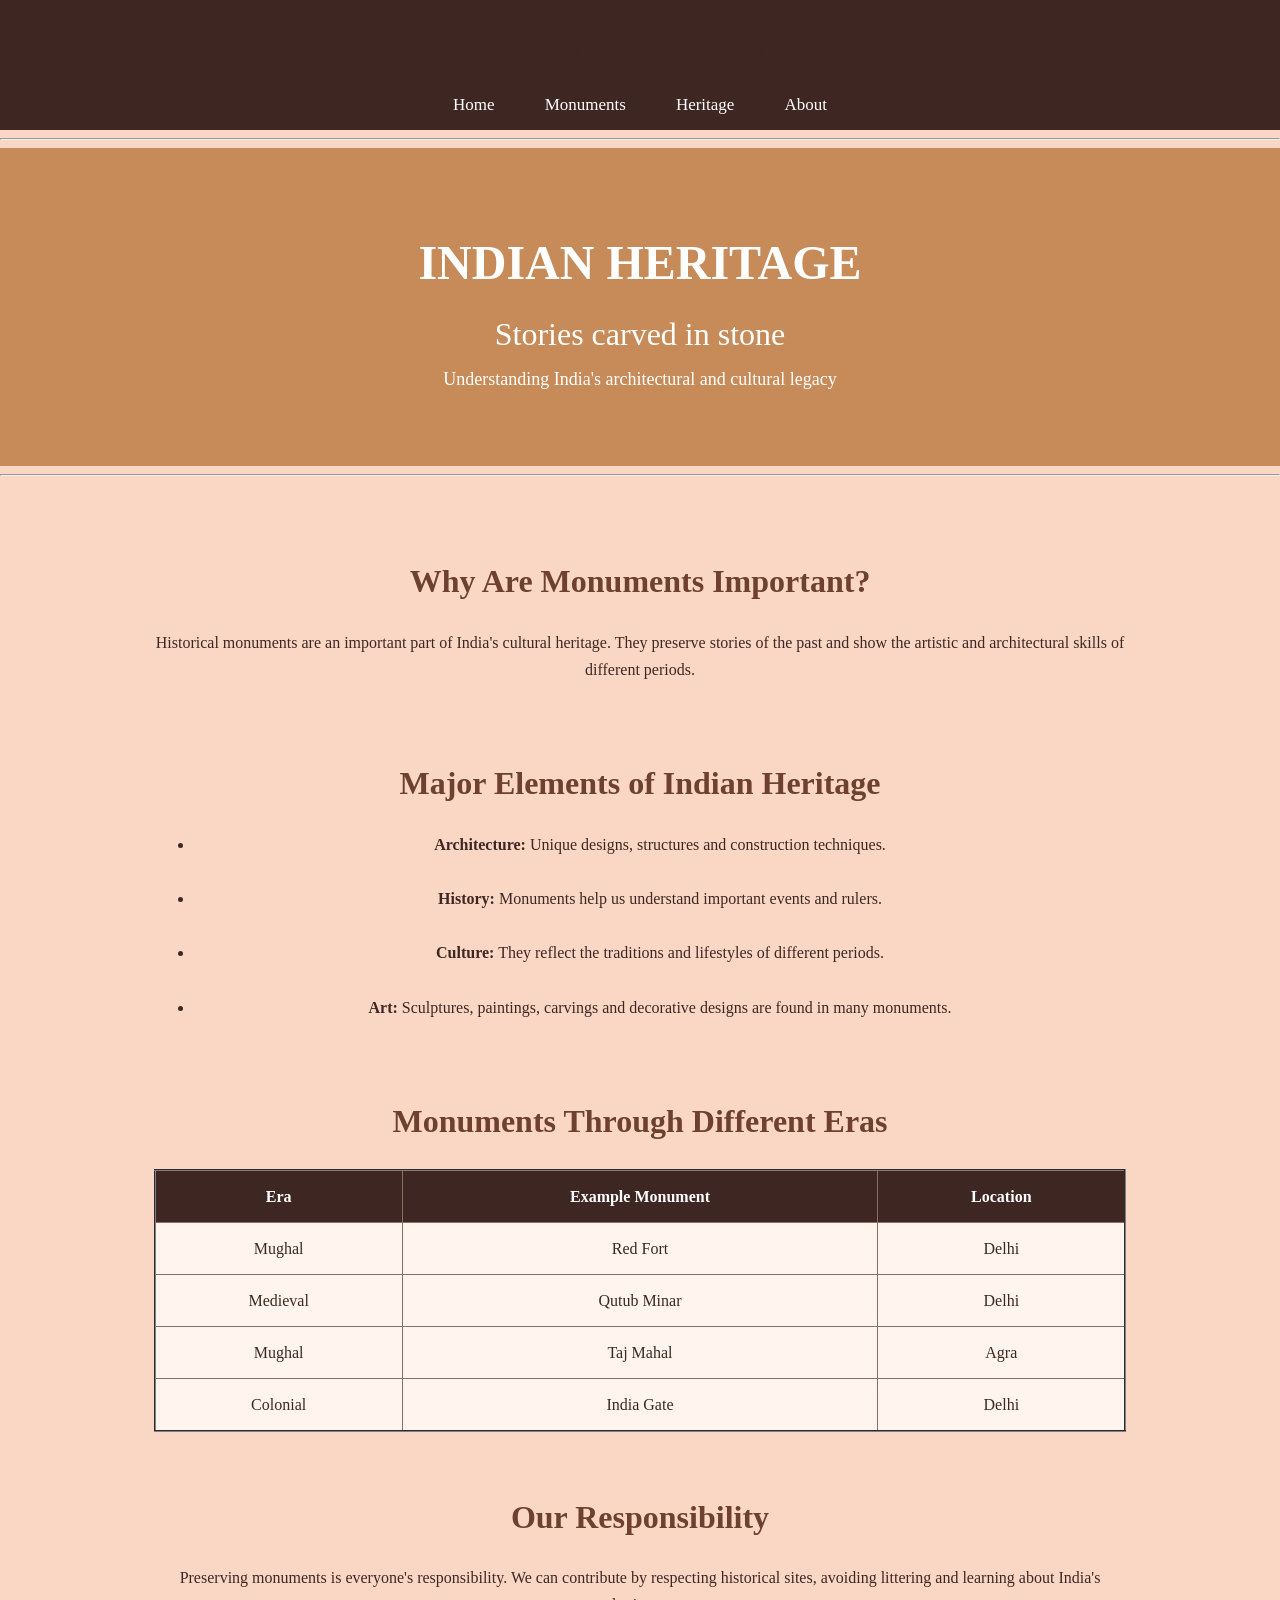
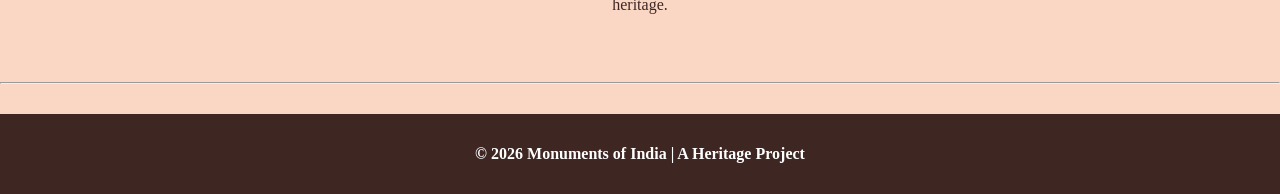
==== heritage.html @ ec110627 "Initial monuments website" ====
<!DOCTYPE html>
<html>

<head>

    <title>Indian Heritage</title>

    <link rel="stylesheet" href="style.css">

</head>


<body style="background-color:#FAD7C5; font-family:Georgia, serif;">

    <!-- Navigation Bar -->

    <div class="navbar" align="center">

        <h1>MONUMENTS OF INDIA</h1>

        <a href="index.html">Home</a>
        &nbsp;&nbsp;&nbsp;

        <a href="monuments.html">Monuments</a>
        &nbsp;&nbsp;&nbsp;

        <a href="heritage.html">Heritage</a>
        &nbsp;&nbsp;&nbsp;

        <a href="about.html">About</a>

    </div>


    <hr>


    <!-- Page Heading -->

    <div class="page-heading" align="center">

        <h1>
            <font size="7">INDIAN HERITAGE</font>
        </h1>
        <p>
            <font size="6">Stories carved in stone</font>
        </p>

        <p>
            <font size="4">
                Understanding India's architectural and cultural legacy
            </font>

        </p>

    </div>


    <hr>


    <!-- Heritage Introduction -->

    <div class="heritage-content" align="center">

        <h2>
            <font size="6">Why Are Monuments Important?</font>
        </h2>

        <p>
            Historical monuments are an important part of India's
            cultural heritage. They preserve stories of the past
            and show the artistic and architectural skills of
            different periods.
        </p>


        <br>


        <h2>
            <font size="6">Major Elements of Indian Heritage</font>
        </h2>


        <ul align="center">

            <li>
                <b>Architecture:</b>
                Unique designs, structures and construction techniques.
            </li>

            <br>

            <li>
                <b>History:</b>
                Monuments help us understand important events and rulers.
            </li>

            <br>

            <li>
                <b>Culture:</b>
                They reflect the traditions and lifestyles of different periods.
            </li>

            <br>

            <li>
                <b>Art:</b>
                Sculptures, paintings, carvings and decorative designs
                are found in many monuments.
            </li>

        </ul>


        <br>


        <h2>
            <font size="6">Monuments Through Different Eras</font>
        </h2>


        <!-- Heritage Table -->

        <table border="2" cellpadding="12" cellspacing="0"
               align="center"
               style="background-color:#FFF5EE;">

            <tr style="background-color:#D99A7A;">

                <th>Era</th>
                <th>Example Monument</th>
                <th>Location</th>

            </tr>


            <tr>

                <td>Mughal</td>
                <td>Red Fort</td>
                <td>Delhi</td>

            </tr>


            <tr>

                <td>Medieval</td>
                <td>Qutub Minar</td>
                <td>Delhi</td>

            </tr>


            <tr>

                <td>Mughal</td>
                <td>Taj Mahal</td>
                <td>Agra</td>

            </tr>


            <tr>

                <td>Colonial</td>
                <td>India Gate</td>
                <td>Delhi</td>

            </tr>

        </table>


        <br>


        <h2>
            <font size="6">Our Responsibility</font>
        </h2>

        <p>
            Preserving monuments is everyone's responsibility.
            We can contribute by respecting historical sites,
            avoiding littering and learning about India's heritage.
        </p>

    </div>


    <hr>


    <!-- Footer -->

    <footer align="center">

        <p>
            <b>
                © 2026 Monuments of India | A Heritage Project
            </b>
        </p>

    </footer>


</body>

</html>
---- style.css ----
body {
    margin: 0;
    font-family: Georgia, serif;
    background-color: #f5e6c8;
    color: #3e2723;
}


/* Navigation Bar */

.navbar {
    background-color: #3e2723;
    padding: 15px;
    text-align: center;
}

.navbar h2 {
    color: #f5e6c8;
    margin: 5px;
}

.navbar a {
    color: white;
    text-decoration: none;
    margin: 15px;
    font-size: 17px;
}

.navbar a:hover {
    color: #c68b59;
}


/* Home Hero Section */

.hero {
    text-align: center;
    padding: 120px 20px;
    background-image: url("images/tajmahal.jpg");
    background-size: cover;
    background-position: center;
    color: white;
}

.hero h1 {
    font-size: 50px;
    text-shadow: 2px 2px 5px black;
}

.hero p {
    font-size: 20px;
    text-shadow: 1px 1px 3px black;
}


/* Button */

.button {
    display: inline-block;
    background-color: #c68b59;
    color: white;
    padding: 12px 25px;
    text-decoration: none;
    margin-top: 20px;
    border-radius: 5px;
}


/* Introduction */

.intro {
    text-align: center;
    padding: 50px 15%;
}

.intro h2,
.featured h2 {
    font-size: 32px;
}


/* Featured Section */

.featured {
    text-align: center;
    padding: 40px;
}

.cards {
    display: flex;
    justify-content: center;
    gap: 30px;
    flex-wrap: wrap;
}


.card {
    background-color: white;
    width: 280px;
    padding-bottom: 20px;
    border-radius: 10px;
    box-shadow: 0 4px 10px gray;
}


.card img {
    width: 100%;
    height: 190px;
    object-fit: cover;
    border-radius: 10px 10px 0 0;
}


/* Heritage Page */

.page-heading {
    text-align: center;
    background-color: #c68b59;
    color: white;
    padding: 60px;
}


.page-heading h1 {
    font-size: 40px;
}


.heritage-content {
    padding: 40px 12%;
    line-height: 1.7;
}


.heritage-content h2 {
    color: #6d4030;
    margin-top: 30px;
}


/* Table */

table {
    width: 100%;
    border-collapse: collapse;
    margin-top: 20px;
    background-color: white;
}


th,
td {
    border: 1px solid #8d6e63;
    padding: 12px;
    text-align: center;
}


th {
    background-color: #3e2723;
    color: white;
}


/* Footer */

footer {
    background-color: #3e2723;
    color: white;
    text-align: center;
    padding: 15px;
    margin-top: 30px;
}
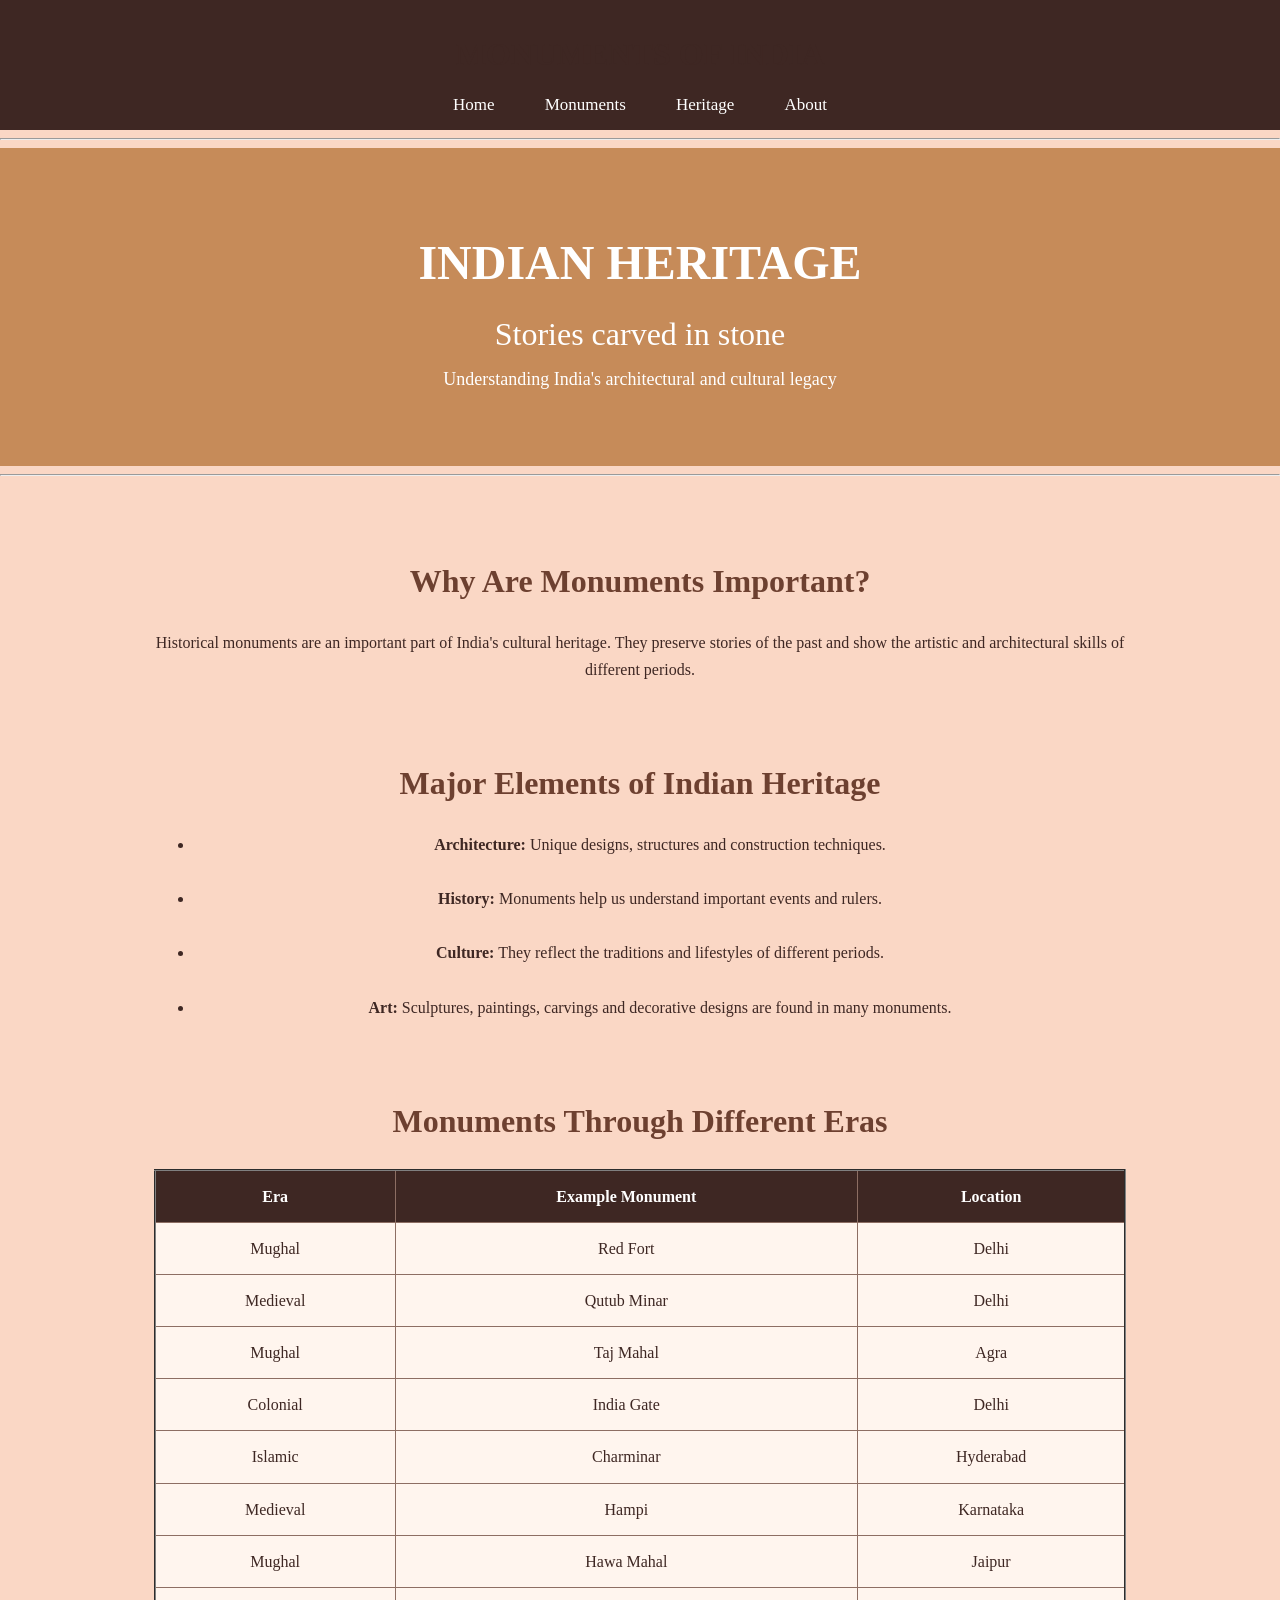
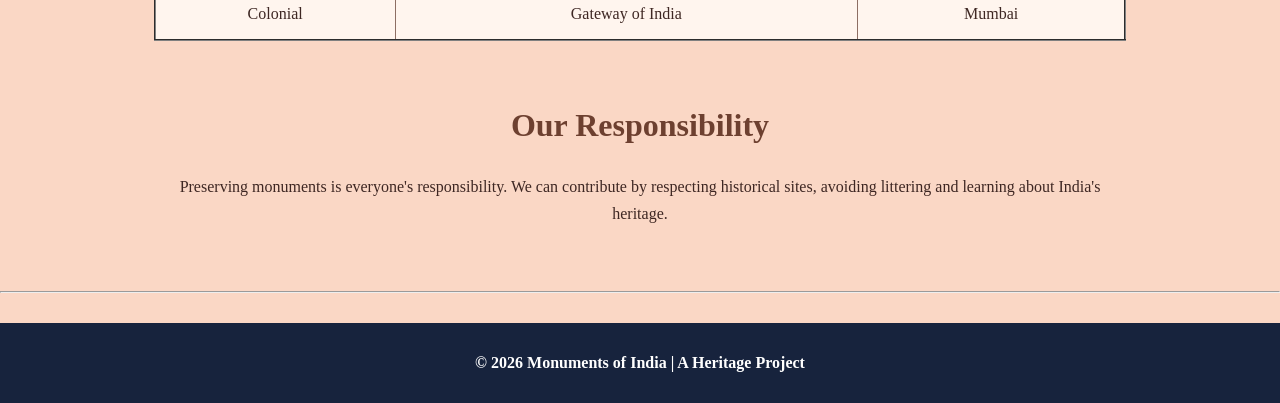
==== commit 8d6f9032: "Add files via upload" ====
--- a/heritage.html
+++ b/heritage.html
@@ -1,213 +1,234 @@
-<!DOCTYPE html>
-<html>
-
-<head>
-
-    <title>Indian Heritage</title>
-
-    <link rel="stylesheet" href="style.css">
-
-</head>
-
-
-<body style="background-color:#FAD7C5; font-family:Georgia, serif;">
-
-    <!-- Navigation Bar -->
-
-    <div class="navbar" align="center">
-
-        <h1>MONUMENTS OF INDIA</h1>
-
-        <a href="index.html">Home</a>
-        &nbsp;&nbsp;&nbsp;
-
-        <a href="monuments.html">Monuments</a>
-        &nbsp;&nbsp;&nbsp;
-
-        <a href="heritage.html">Heritage</a>
-        &nbsp;&nbsp;&nbsp;
-
-        <a href="about.html">About</a>
-
-    </div>
-
-
-    <hr>
-
-
-    <!-- Page Heading -->
-
-    <div class="page-heading" align="center">
-
-        <h1>
-            <font size="7">INDIAN HERITAGE</font>
-        </h1>
-        <p>
-            <font size="6">Stories carved in stone</font>
-        </p>
-
-        <p>
-            <font size="4">
-                Understanding India's architectural and cultural legacy
-            </font>
-
-        </p>
-
-    </div>
-
-
-    <hr>
-
-
-    <!-- Heritage Introduction -->
-
-    <div class="heritage-content" align="center">
-
-        <h2>
-            <font size="6">Why Are Monuments Important?</font>
-        </h2>
-
-        <p>
-            Historical monuments are an important part of India's
-            cultural heritage. They preserve stories of the past
-            and show the artistic and architectural skills of
-            different periods.
-        </p>
-
-
-        <br>
-
-
-        <h2>
-            <font size="6">Major Elements of Indian Heritage</font>
-        </h2>
-
-
-        <ul align="center">
-
-            <li>
-                <b>Architecture:</b>
-                Unique designs, structures and construction techniques.
-            </li>
-
-            <br>
-
-            <li>
-                <b>History:</b>
-                Monuments help us understand important events and rulers.
-            </li>
-
-            <br>
-
-            <li>
-                <b>Culture:</b>
-                They reflect the traditions and lifestyles of different periods.
-            </li>
-
-            <br>
-
-            <li>
-                <b>Art:</b>
-                Sculptures, paintings, carvings and decorative designs
-                are found in many monuments.
-            </li>
-
-        </ul>
-
-
-        <br>
-
-
-        <h2>
-            <font size="6">Monuments Through Different Eras</font>
-        </h2>
-
-
-        <!-- Heritage Table -->
-
-        <table border="2" cellpadding="12" cellspacing="0"
-               align="center"
-               style="background-color:#FFF5EE;">
-
-            <tr style="background-color:#D99A7A;">
-
-                <th>Era</th>
-                <th>Example Monument</th>
-                <th>Location</th>
-
-            </tr>
-
-
-            <tr>
-
-                <td>Mughal</td>
-                <td>Red Fort</td>
-                <td>Delhi</td>
-
-            </tr>
-
-
-            <tr>
-
-                <td>Medieval</td>
-                <td>Qutub Minar</td>
-                <td>Delhi</td>
-
-            </tr>
-
-
-            <tr>
-
-                <td>Mughal</td>
-                <td>Taj Mahal</td>
-                <td>Agra</td>
-
-            </tr>
-
-
-            <tr>
-
-                <td>Colonial</td>
-                <td>India Gate</td>
-                <td>Delhi</td>
-
-            </tr>
-
-        </table>
-
-
-        <br>
-
-
-        <h2>
-            <font size="6">Our Responsibility</font>
-        </h2>
-
-        <p>
-            Preserving monuments is everyone's responsibility.
-            We can contribute by respecting historical sites,
-            avoiding littering and learning about India's heritage.
-        </p>
-
-    </div>
-
-
-    <hr>
-
-
-    <!-- Footer -->
-
-    <footer align="center">
-
-        <p>
-            <b>
-                © 2026 Monuments of India | A Heritage Project
-            </b>
-        </p>
-
-    </footer>
-
-
-</body>
-
+<!DOCTYPE html>
+<html>
+
+<head>
+
+    <title>Indian Heritage</title>
+
+    <link rel="stylesheet" href="style.css">
+
+</head>
+
+
+<body style="background-color:#FAD7C5; font-family:Georgia, serif;">
+
+    <!-- Navigation Bar -->
+
+    <div class="navbar" align="center">
+
+        <h1>MONUMENTS OF INDIA</h1>
+
+        <a href="index.html">Home</a>
+        &nbsp;&nbsp;&nbsp;
+
+        <a href="monuments.html">Monuments</a>
+        &nbsp;&nbsp;&nbsp;
+
+        <a href="heritage.html">Heritage</a>
+        &nbsp;&nbsp;&nbsp;
+
+        <a href="about.html">About</a>
+
+    </div>
+
+
+    <hr>
+
+
+    <!-- Page Heading -->
+
+    <div class="page-heading" align="center">
+
+        <h1>
+            <font size="7">INDIAN HERITAGE</font>
+        </h1>
+        <p>
+            <font size="6">Stories carved in stone</font>
+        </p>
+
+        <p>
+            <font size="4">
+                Understanding India's architectural and cultural legacy
+            </font>
+
+        </p>
+
+    </div>
+
+
+    <hr>
+
+
+    <!-- Heritage Introduction -->
+
+    <div class="heritage-content" align="center">
+
+        <h2>
+            <font size="6">Why Are Monuments Important?</font>
+        </h2>
+
+        <p>
+            Historical monuments are an important part of India's
+            cultural heritage. They preserve stories of the past
+            and show the artistic and architectural skills of
+            different periods.
+        </p>
+
+
+        <br>
+
+
+        <h2>
+            <font size="6">Major Elements of Indian Heritage</font>
+        </h2>
+
+
+        <ul align="center">
+
+            <li>
+                <b>Architecture:</b>
+                Unique designs, structures and construction techniques.
+            </li>
+
+            <br>
+
+            <li>
+                <b>History:</b>
+                Monuments help us understand important events and rulers.
+            </li>
+
+            <br>
+
+            <li>
+                <b>Culture:</b>
+                They reflect the traditions and lifestyles of different periods.
+            </li>
+
+            <br>
+
+            <li>
+                <b>Art:</b>
+                Sculptures, paintings, carvings and decorative designs
+                are found in many monuments.
+            </li>
+
+        </ul>
+
+
+        <br>
+
+
+        <h2>
+            <font size="6">Monuments Through Different Eras</font>
+        </h2>
+
+
+        <!-- Heritage Table -->
+
+        <table border="2" cellpadding="12" cellspacing="0"
+               align="center"
+               style="background-color:#FFF5EE;">
+
+            <tr style="background-color:#D99A7A;">
+
+                <th>Era</th>
+                <th>Example Monument</th>
+                <th>Location</th>
+
+            </tr>
+
+
+            <tr>
+
+                <td>Mughal</td>
+                <td>Red Fort</td>
+                <td>Delhi</td>
+
+            </tr>
+
+
+            <tr>
+
+                <td>Medieval</td>
+                <td>Qutub Minar</td>
+                <td>Delhi</td>
+
+            </tr>
+
+
+            <tr>
+
+                <td>Mughal</td>
+                <td>Taj Mahal</td>
+                <td>Agra</td>
+
+            </tr>
+
+
+            <tr>
+
+                <td>Colonial</td>
+                <td>India Gate</td>
+                <td>Delhi</td>
+
+            </tr>
+            <tr>
+                <td>Islamic</td>
+                <td>Charminar</td>
+                <td>Hyderabad</td>
+            </tr>
+            <tr>
+                <td>Medieval</td>
+                <td>Hampi</td>
+                <td>Karnataka</td>
+            </tr>
+            <tr>
+                <td>Mughal</td>
+                <td>Hawa Mahal</td>
+                <td>Jaipur</td>
+            </tr>
+            <tr>
+                <td>Colonial</td>
+                <td>Gateway of India</td>
+                <td>Mumbai</td>
+            </tr>
+            
+
+        </table>
+
+
+        <br>
+
+
+        <h2>
+            <font size="6">Our Responsibility</font>
+        </h2>
+
+        <p>
+            Preserving monuments is everyone's responsibility.
+            We can contribute by respecting historical sites,
+            avoiding littering and learning about India's heritage.
+        </p>
+
+    </div>
+
+
+    <hr>
+
+
+    <!-- Footer -->
+
+    <footer align="center">
+
+        <p>
+            <b>
+                © 2026 Monuments of India | A Heritage Project
+            </b>
+        </p>
+
+    </footer>
+
+
+</body>
+
 </html>
--- a/style.css
+++ b/style.css
@@ -1,173 +1,236 @@
-body {
-    margin: 0;
-    font-family: Georgia, serif;
-    background-color: #f5e6c8;
-    color: #3e2723;
-}
-
-
-/* Navigation Bar */
-
-.navbar {
-    background-color: #3e2723;
-    padding: 15px;
-    text-align: center;
-}
-
-.navbar h2 {
-    color: #f5e6c8;
-    margin: 5px;
-}
-
-.navbar a {
-    color: white;
-    text-decoration: none;
-    margin: 15px;
-    font-size: 17px;
-}
-
-.navbar a:hover {
-    color: #c68b59;
-}
-
-
-/* Home Hero Section */
-
-.hero {
-    text-align: center;
-    padding: 120px 20px;
-    background-image: url("images/tajmahal.jpg");
-    background-size: cover;
-    background-position: center;
-    color: white;
-}
-
-.hero h1 {
-    font-size: 50px;
-    text-shadow: 2px 2px 5px black;
-}
-
-.hero p {
-    font-size: 20px;
-    text-shadow: 1px 1px 3px black;
-}
-
-
-/* Button */
-
-.button {
-    display: inline-block;
-    background-color: #c68b59;
-    color: white;
-    padding: 12px 25px;
-    text-decoration: none;
-    margin-top: 20px;
-    border-radius: 5px;
-}
-
-
-/* Introduction */
-
-.intro {
-    text-align: center;
-    padding: 50px 15%;
-}
-
-.intro h2,
-.featured h2 {
-    font-size: 32px;
-}
-
-
-/* Featured Section */
-
-.featured {
-    text-align: center;
-    padding: 40px;
-}
-
-.cards {
-    display: flex;
-    justify-content: center;
-    gap: 30px;
-    flex-wrap: wrap;
-}
-
-
-.card {
-    background-color: white;
-    width: 280px;
-    padding-bottom: 20px;
-    border-radius: 10px;
-    box-shadow: 0 4px 10px gray;
-}
-
-
-.card img {
-    width: 100%;
-    height: 190px;
-    object-fit: cover;
-    border-radius: 10px 10px 0 0;
-}
-
-
-/* Heritage Page */
-
-.page-heading {
-    text-align: center;
-    background-color: #c68b59;
-    color: white;
-    padding: 60px;
-}
-
-
-.page-heading h1 {
-    font-size: 40px;
-}
-
-
-.heritage-content {
-    padding: 40px 12%;
-    line-height: 1.7;
-}
-
-
-.heritage-content h2 {
-    color: #6d4030;
-    margin-top: 30px;
-}
-
-
-/* Table */
-
-table {
-    width: 100%;
-    border-collapse: collapse;
-    margin-top: 20px;
-    background-color: white;
-}
-
-
-th,
-td {
-    border: 1px solid #8d6e63;
-    padding: 12px;
-    text-align: center;
-}
-
-
-th {
-    background-color: #3e2723;
-    color: white;
-}
-
-
-/* Footer */
-
-footer {
-    background-color: #3e2723;
-    color: white;
-    text-align: center;
-    padding: 15px;
-    margin-top: 30px;
+body {
+    margin: 0;
+    font-family: Georgia, serif;
+    background-color: #f5e6c8;
+    color: #3e2723;
+}
+
+
+/* Navigation Bar */
+
+.navbar {
+    background-color: #3e2723;
+    padding: 15px;
+    text-align: center;
+}
+
+.navbar h2 {
+    color: #f5e6c8;
+    margin: 5px;
+}
+
+.navbar a {
+    color: white;
+    text-decoration: none;
+    margin: 15px;
+    font-size: 17px;
+}
+
+.navbar a:hover {
+    color: #c68b59;
+}
+
+
+/* Home Hero Section */
+
+.hero {
+    text-align: center;
+    padding: 120px 20px;
+    background-image: url("images/tajmahal.jpg");
+    background-size: cover;
+    background-position: center;
+    color: white;
+}
+
+.hero h1 {
+    font-size: 50px;
+    text-shadow: 2px 2px 5px black;
+}
+
+.hero p {
+    font-size: 20px;
+    text-shadow: 1px 1px 3px black;
+}
+
+
+/* Button */
+
+.button {
+    display: inline-block;
+    background-color: #c68b59;
+    color: white;
+    padding: 12px 25px;
+    text-decoration: none;
+    margin-top: 20px;
+    border-radius: 5px;
+}
+
+
+/* Introduction */
+
+.intro {
+    text-align: center;
+    padding: 50px 15%;
+}
+
+.intro h2,
+.featured h2 {
+    font-size: 32px;
+}
+
+
+/* Featured Section */
+
+.featured {
+    text-align: center;
+    padding: 40px;
+}
+
+.cards {
+    display: flex;
+    justify-content: center;
+    gap: 30px;
+    flex-wrap: wrap;
+}
+
+
+.card {
+    background-color: white;
+    width: 280px;
+    padding-bottom: 20px;
+    border-radius: 10px;
+    box-shadow: 0 4px 10px gray;
+}
+
+
+.card img {
+    width: 100%;
+    height: 190px;
+    object-fit: cover;
+    border-radius: 10px 10px 0 0;
+}
+
+
+/* Heritage Page */
+
+.page-heading {
+    text-align: center;
+    background-color: #c68b59;
+    color: white;
+    padding: 60px;
+}
+
+
+.page-heading h1 {
+    font-size: 40px;
+}
+
+
+.heritage-content {
+    padding: 40px 12%;
+    line-height: 1.7;
+}
+
+
+.heritage-content h2 {
+    color: #6d4030;
+    margin-top: 30px;
+}
+
+
+/* Table */
+
+table {
+    width: 100%;
+    border-collapse: collapse;
+    margin-top: 20px;
+    background-color: white;
+}
+
+
+th,
+td {
+    border: 1px solid #8d6e63;
+    padding: 12px;
+    text-align: center;
+}
+
+
+th {
+    background-color: #3e2723;
+    color: white;
+}
+
+
+/* Footer */
+
+footer {
+    background-color: #3e2723;
+    color: white;
+    text-align: center;
+    padding: 15px;
+    margin-top: 30px;
+}
+/* /Centre monument images and cards */
+.monument-container{
+    display:flex;
+    justify-content:centre;
+    align-items: flexstart;
+    flex-wrap:wrap;
+    gap: 30px;
+    padding: 20px;
+}
+.monument-card{
+    width: 300px;
+    text-align: centre;
+    background-color: white;
+    padding: 15px;
+    box-shadow: 0 4px 10px gray;
+}
+.monument-card img{
+    display: block;
+    width:100%;
+    height : 200px;
+    object-fit: cover;
+    margin: 0 auto;
+    border-radius: 8px;
+}
+.monument-card h3{
+    margin:12px 0;
+    color: #3e2723;
+}
+.monument-card p{
+   line-height: 1.6;
+}
+.about-content {
+    max-width: 900px;
+    margin: 40px auto;
+    padding: 30px;
+    background-color: white;
+    border-radius: 10px;
+    line-height: 1.8;
+    text-align: center;
+}
+
+.about-content h2 {
+    color: #8B4513;
+    font-size: 32px;
+}
+
+.about-content h3 {
+    color: #C68B59;
+    font-size: 25px;
+}
+
+.about-content p {
+    font-size: 18px;
+    color: #333;
+}
+
+footer {
+    background-color: #17233D;
+    color: white;
+    text-align: center;
+    padding: 15px;
+    margin-top: 30px;
 }
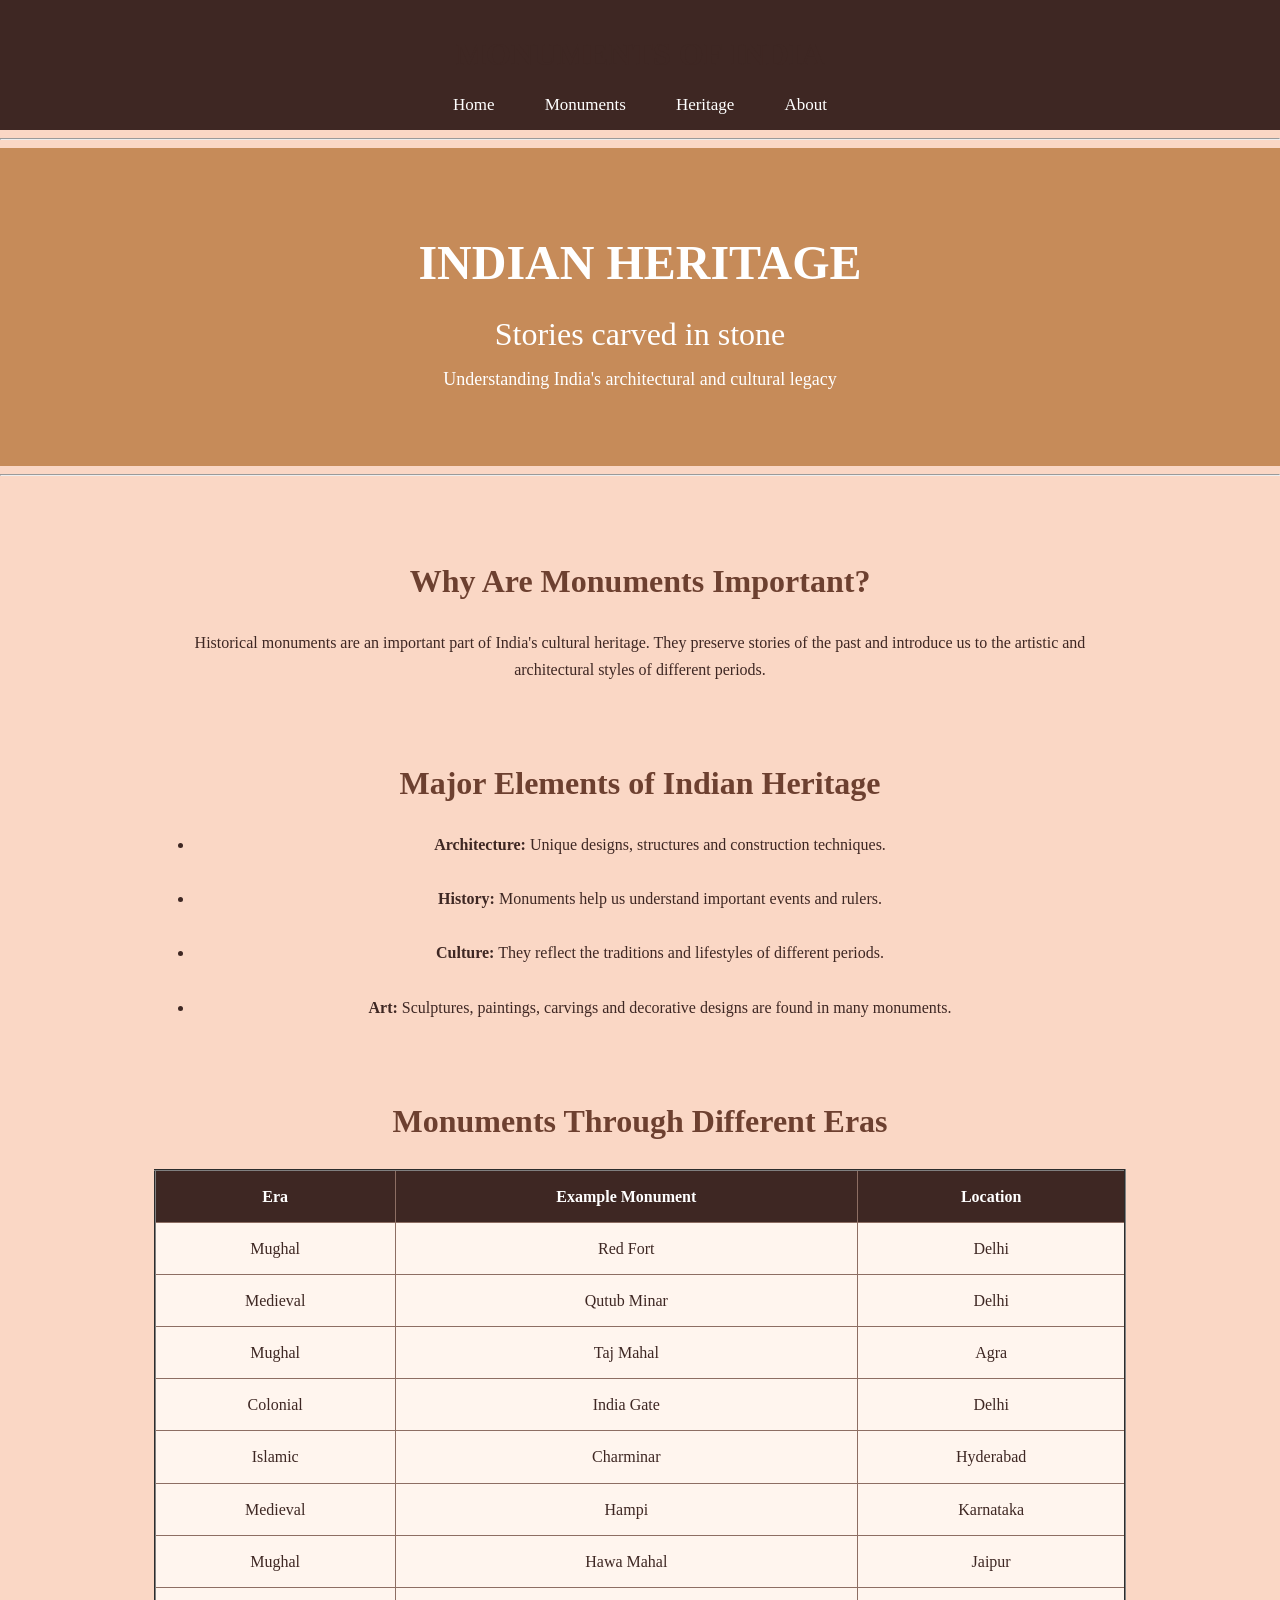
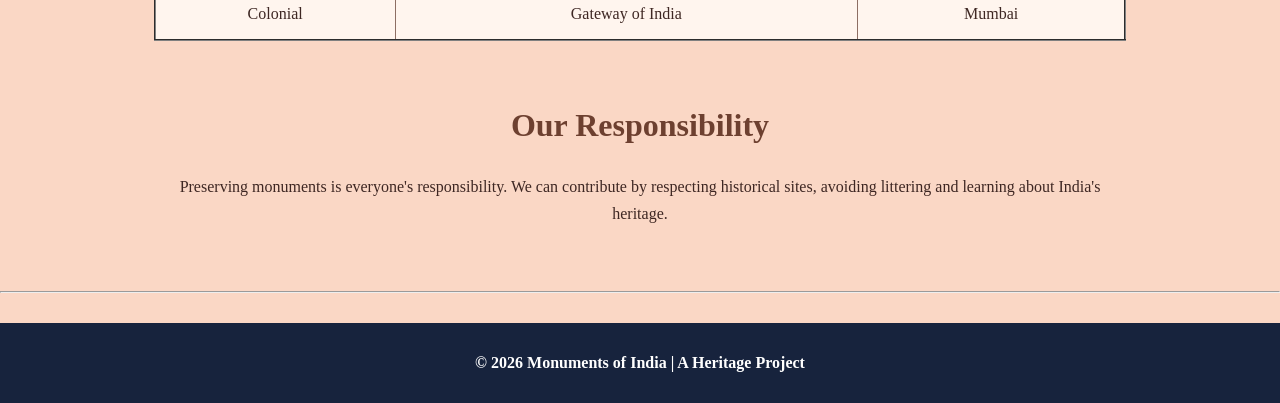
==== commit fae634d5: "Revise heritage.html for content and structure Updated the content and structure of the Indian Herit" ====
--- a/heritage.html
+++ b/heritage.html
@@ -70,7 +70,7 @@
         <p>
             Historical monuments are an important part of India's
             cultural heritage. They preserve stories of the past
-            and show the artistic and architectural skills of
+            and introduce us to the artistic and architectural styles of
             different periods.
         </p>
 
@@ -231,4 +231,4 @@
 
 </body>
 
-</html>+</html>
